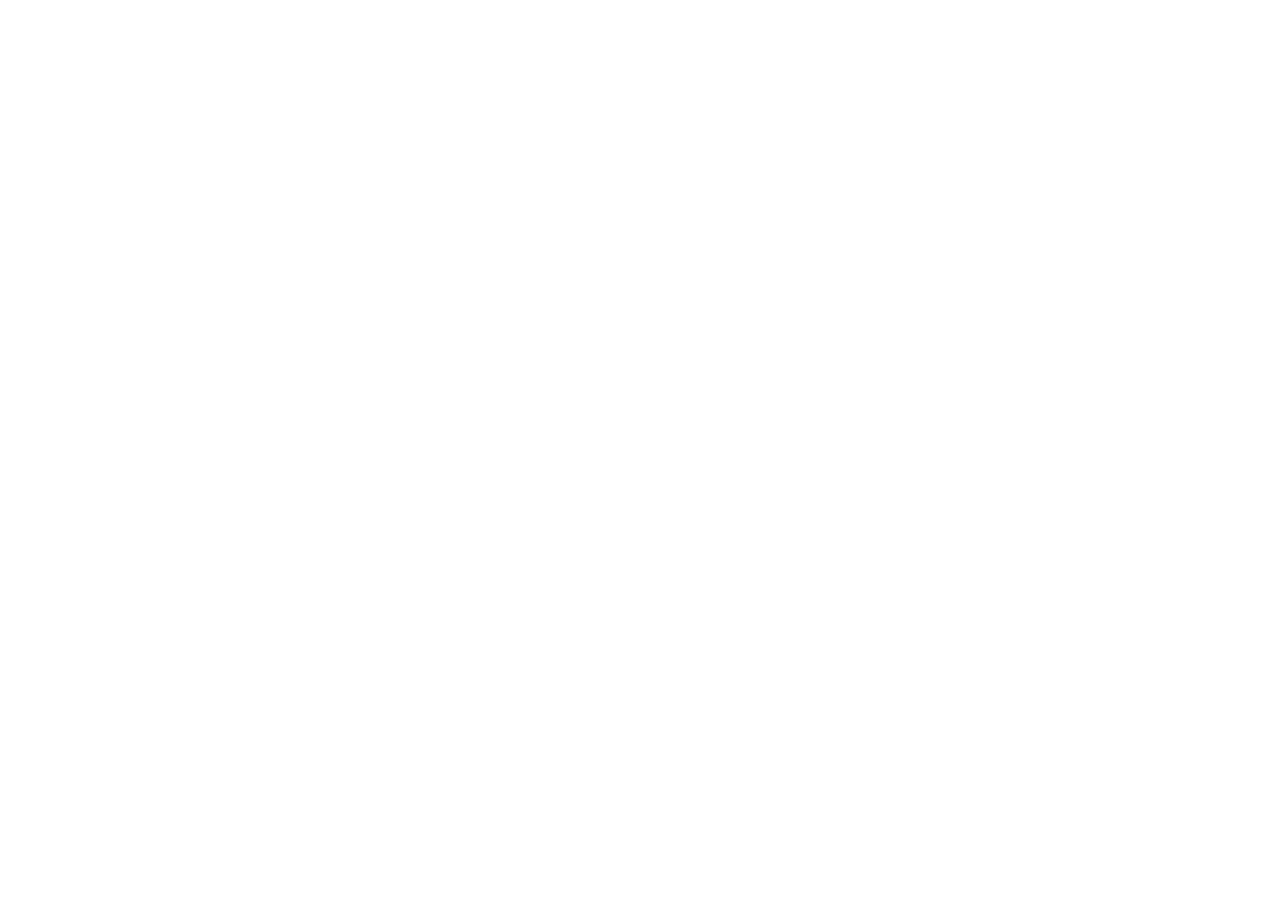
==== portfolio.html @ 9c1a5b18 "picture portfolio" ====
<!DOCTYPE html>
<html lang="en">
  <head>
    <meta charset="UTF-8" />
    <meta http-equiv="X-UA-Compatible" content="IE=edge" />
    <meta name="viewport" content="width=device-width, initial-scale=1.0" />
    <title>Portfolio</title>
  </head>
  <body></body>
</html>
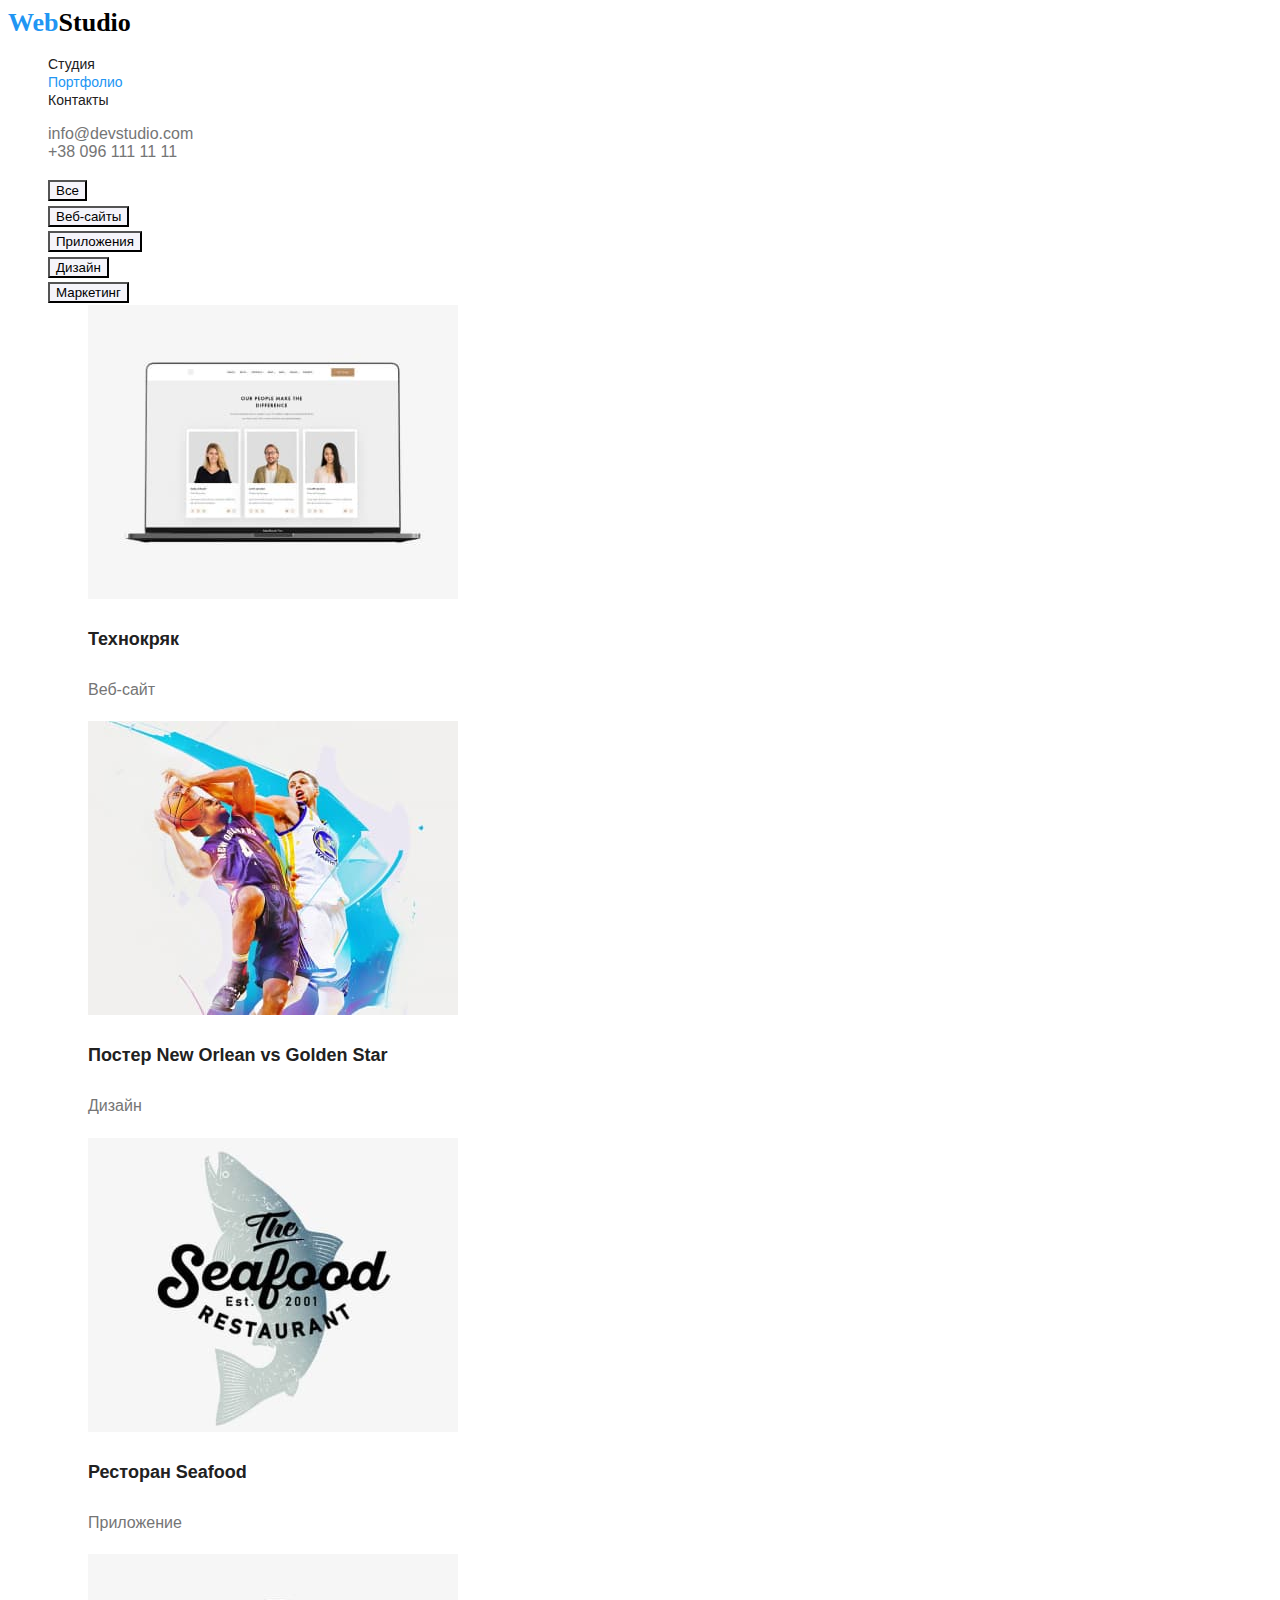
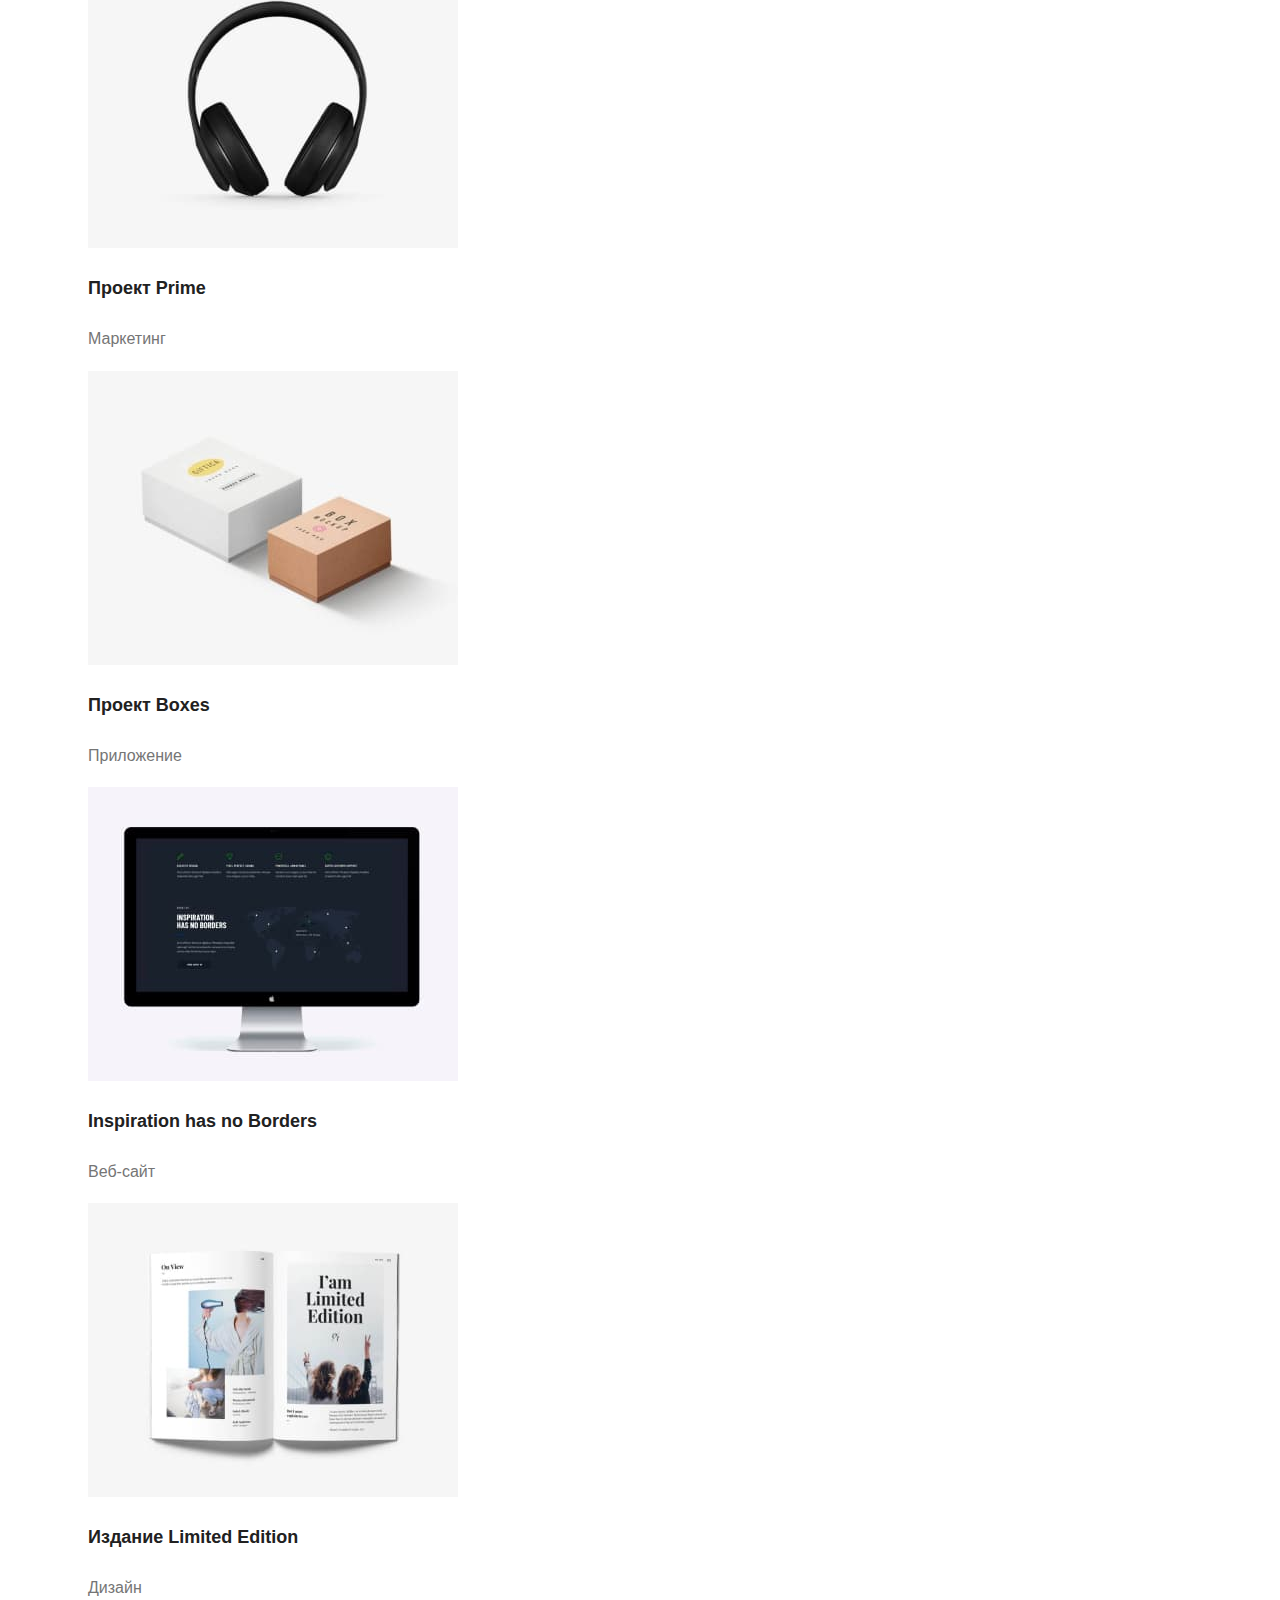
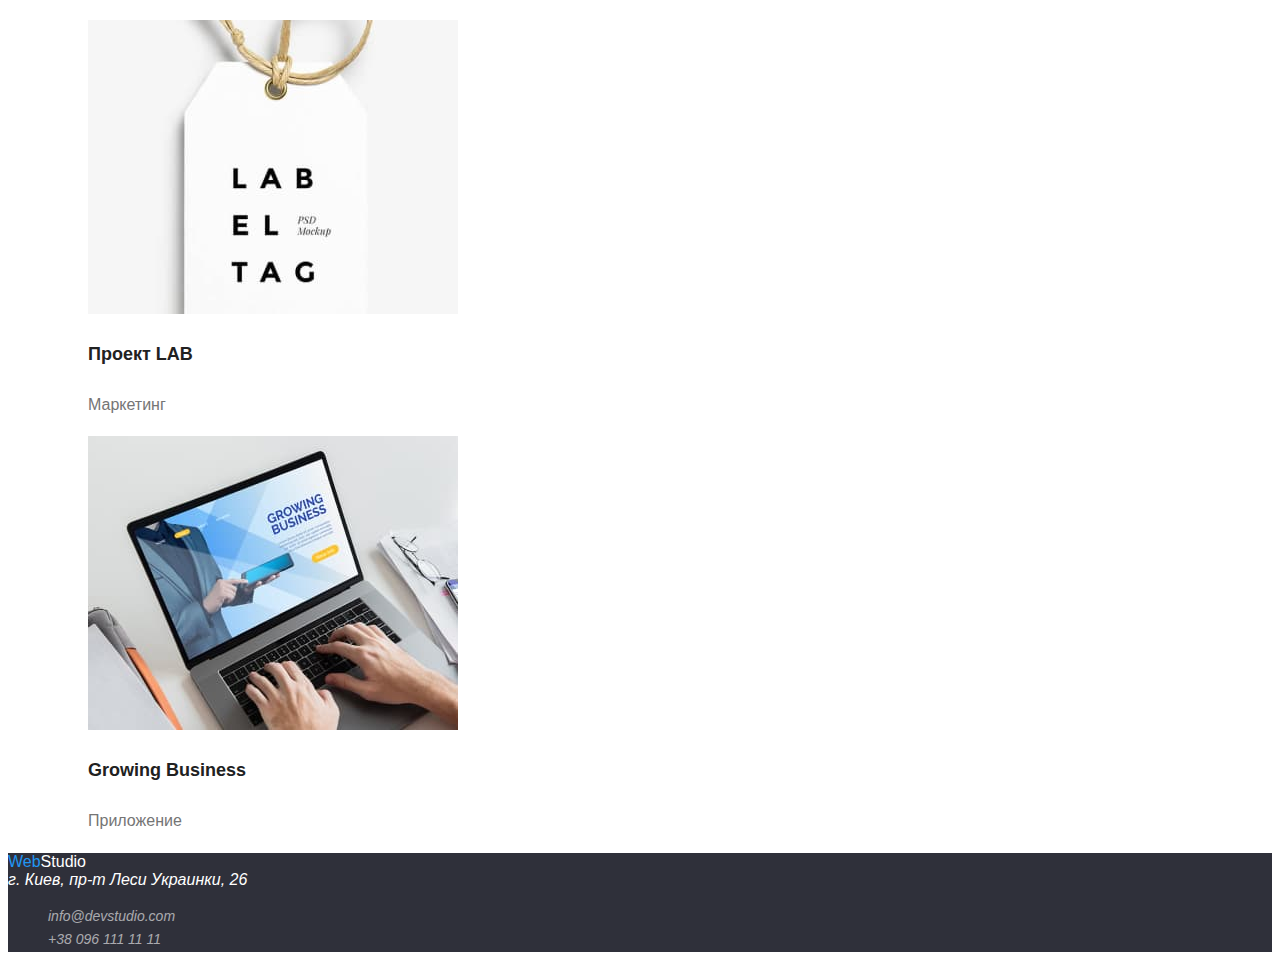
==== commit 41e2b43c: "add styles.css" ====
--- a/portfolio.html
+++ b/portfolio.html
@@ -4,7 +4,127 @@
     <meta charset="UTF-8" />
     <meta http-equiv="X-UA-Compatible" content="IE=edge" />
     <meta name="viewport" content="width=device-width, initial-scale=1.0" />
+    <link rel="stylesheet" href="./css/styles.css" />
     <title>Portfolio</title>
   </head>
-  <body></body>
+
+  <body>
+    <!--header-->
+    <header class="header">
+      <a class="link logo" href="/"><span class="web">Web</span>Studio</a>
+      <!--navigation-->
+      <nav>
+        <ul class="list">
+          <li><a class="link page-link" href="./index.html">Студия</a></li>
+          <li><a class="link page-link active-current" href="/portfolio.html">Портфолио</a></li>
+          <li><a class="link page-link" href="./index.html">Контакты</a></li>
+        </ul>
+      </nav>
+      <ul class="list">
+        <li><a class="link header-link" href="mailto:info@devstudio.com">info@devstudio.com</a></li>
+        <li><a class="link header-link" href="tel:+380961111111">+38 096 111 11 11</a></li>
+      </ul>
+    </header>
+    <!-- main -->
+    <main>
+      <!-- Portfolio -->
+      <section>
+        <!-- button -->
+        <ul class="list button-list">
+        <li>
+          <button class="btn-prtf-item btn-active" type="button">Все</button>
+        </li>
+        <li>
+          <button class="btn-prtf-item" type="button">Веб-сайты</button>
+        </li>
+        <li>
+          <button class="btn-prtf-item" type="button">Приложения</button>
+        </li>
+        <li>
+          <button class="btn-prtf-item" type="button">Дизайн</button>
+        </li>
+        <li>
+          <button class="btn-prtf-item" type="button">Маркетинг</button>
+        </li>
+        <ul class="list">
+          <li>
+            <a href class="link">
+              <img src="./images/portfolio/box1.jpg" alt="texnokriak" width="370" />
+              <h3 class="title-project">Технокряк</h3>
+              <p class="text-filter">Веб-сайт</p>
+            </a>
+          </li>
+          <li>
+            <a href class="link">
+              <img src="./images/portfolio/box2.jpg" alt="poster" width="370" />
+              <h3 class="title-project">Постер New Orlean vs Golden Star</h3>
+              <p class="text-filter">Дизайн</p>
+            </a>
+          </li>
+          <li>
+            <a href class="link">
+              <img src="./images/portfolio/box3.jpg" alt="restaurant" width="370" />
+              <h3 class="title-project">Ресторан Seafood</h3>
+              <p class="text-filter">Приложение</p>
+            </a>
+          </li>
+          <li>
+            <img src="./images/portfolio/box4.jpg" alt="Prime" width="370" />
+            <h3 class="title-project" >Проект Prime</h3>
+            <p class="text-filter">Маркетинг</p>
+          </li>
+          <li>
+            <a href class="link">
+              <img src="./images/portfolio/box5.jpg" alt="Boxes" width="370" />
+              <h3 class="title-project" >Проект Boxes</h3>
+              <p class="text-filter">Приложение</p>
+            </a>
+          </li>
+          <li>
+            <a href class="link">
+              <img src="./images/portfolio/box6.jpg" alt="Inspiration" width="370" />
+              <h3 class="title-project">Inspiration has no Borders</h3>
+              <p class="text-filter">Веб-сайт</p>
+            </a>
+          </li>
+          <li>
+            <a href class="link">
+              <img src="./images/portfolio/box7.jpg" alt="Limited Edition" width="370" />
+              <h3 class="title-project">Издание Limited Edition</h3>
+              <p class="text-filter">Дизайн</p>
+            </a>
+          </li>
+          <li>
+            <a href class="link">
+              <img src="./images/portfolio/box8.jpg" alt="LAB" width="370" />
+              <h3 class="title-project">Проект LAB</h3>
+              <p class="text-filter">Маркетинг</p>
+            </a>
+          </li>
+          <li>
+            <a href class="link">
+              <img src="./images/portfolio/box9.jpg" alt="Limited Edition" width="370" />
+              <h3 class="title-project">Growing Business</h3>
+              <p class="text-filter">Приложение</p>
+            </a>
+          </li>
+        </ul>
+      </section>
+    </main>
+    <!-- footer portfolio -->
+    <footer class="footer">
+      <a class="link logo-footer" href="./index.html"><span class="web">Web</span>Studio</a>
+      <address class="address">
+        г. Киев, пр-т Леси Украинки, 26
+        <ul class="list">
+          <li class="list">
+            <a class="link footer-link" href="mailto:info@devstudio.com" class="mail link">info@devstudio.com</a>
+          </li>
+          <li class="list">
+            <a class="link footer-link" href="tel:+380961111111" class="contact link">+38 096 111 11 11</a>
+          </li>
+        </ul>
+      </address>
+    </footer>
+  </body>
 </html>
--- a/css/styles.css
+++ b/css/styles.css
@@ -0,0 +1,183 @@
+:root{
+/* fonts */
+--main-font--:'Roboto', sans-serif;
+--secondary-font: 'Raleway', sans-serif;
+
+/* text colors */
+--main-txt-cl--: #212121;
+--color-accent: #2196F3;
+
+
+/* bg colors */
+--dark-bg-cl--: #2F303A;
+
+/* other */
+
+}
+
+body {
+    background-color:rgba(255, 255, 255, 1);
+    font-family:var(--main-font--);
+    color:var(--main-txt-cl--);
+}
+
+/*reset styles*/
+.list {
+    list-style: none;
+}
+.link {
+    text-decoration: none;
+}
+
+/* header */
+.header {
+    border-color: rgba(236, 236, 236, 1);
+}
+.logo{
+    color: black;
+    font-family:Raleway;
+    font-weight: 700;
+    font-size: 26px;
+    line-height:1.19em;
+}
+.web{
+    color: #2196F3;
+}
+.page-link{
+    color: var(--main-font--);
+    font-size: Medium;
+    font-size: 14px;
+    line-height: 1.14em;
+}
+.active-current {
+    color: var(--color-accent);
+  }
+  
+  .header-link{
+    color:#757575 ;
+  }
+/* hero section */
+.hero-section{
+    background-color:var(--dark-bg-cl--);
+}
+.hero-title{
+    font-family: var(--main-font--);
+    font-style: normal;
+    font-weight: 900;
+    font-size: 44px;
+    line-height: 1.36em;
+    color: #FFFFFF;
+}
+
+.btn{
+    background-color:#2196F3;
+    font-family:var(--main-font--);
+    font-style: normal;
+    font-weight: 700;
+    font-size: 16px;
+    line-height: 1.9em;
+    color: #FFFFFF;
+    border: transparent;
+    
+}
+.btn:hover{
+    background-color:#188CE8;
+}
+.btn:focus{
+    background-color:#188CE8;
+}
+
+
+/* skills */
+.skills-title {
+    font-family: var(--main-font--);
+    font-family: Bold;
+    font-size: 14px;
+    line-height: 1.14em;
+}
+.skills-text {
+    font-family: var(--main-font--);
+    Font-style: Regular;
+    Font-size: 14px;
+    line-height: 1.71em;
+    color: #212121;
+}
+/* what we are doing */
+.section-doing-title {
+    font-family: var(--main-font--);
+    font-style:Bold; 
+    font-size: 36px;
+    line-height:1.17em;
+    color: #212121;
+}
+
+/* team */
+.team-section{
+    background-color: #F5F4FA;
+}
+.team-section-title{
+    font-family: var(--main-font--);
+    font-style: Bold;
+    font-size: 36px;
+    line-height: 1.17em;
+    color: #212121;
+}
+.team-section-list{
+    font-family: var(--main-font--);
+    font-style: Medium; 
+    font-size: 16px;
+    line-height: 1.19em;    
+}
+/* page portfolio */
+.button-list > li{
+   
+    color: #212121; 
+    font-family: var(--main-font--);
+    font-style: Medium;
+    font-size: 16px;
+    line-height: 1.6em;
+    cursor: pointer;
+}
+.btn-prtf-item {
+    background-color: #F5F4FA;
+}
+.btn-active:active {
+    color: #FFFFFF;
+    background-color: #2196F3;
+}
+
+  /*  project */
+.title-project {
+    font-family: var(--main-font--);
+    font-style: Bold;
+    font-size: 18px;
+    line-height: 2.0em;
+    color: rgba(33, 33, 33, 1)
+}
+.text-filter{
+    font-family: var(--main-font--);
+    font-style: Regular;
+    font-size: 16px;
+    line-height: 1.9em;
+    color:rgba(117, 117, 117, 1);
+   
+}
+     
+/* footer */
+.footer{
+    background-color:var(--dark-bg-cl--);
+}
+.logo-footer{
+    color: rgba(255, 255, 255, 1);
+}
+.address{
+    color: rgba(255, 255, 255, 1);
+}
+.footer-link{
+    color:rgba(255, 255, 255, 0.6);
+    font-family: var(--main-font--);
+    font-style: Regular;
+    font-size: 14px;
+    line-height: 1.7em;
+    
+}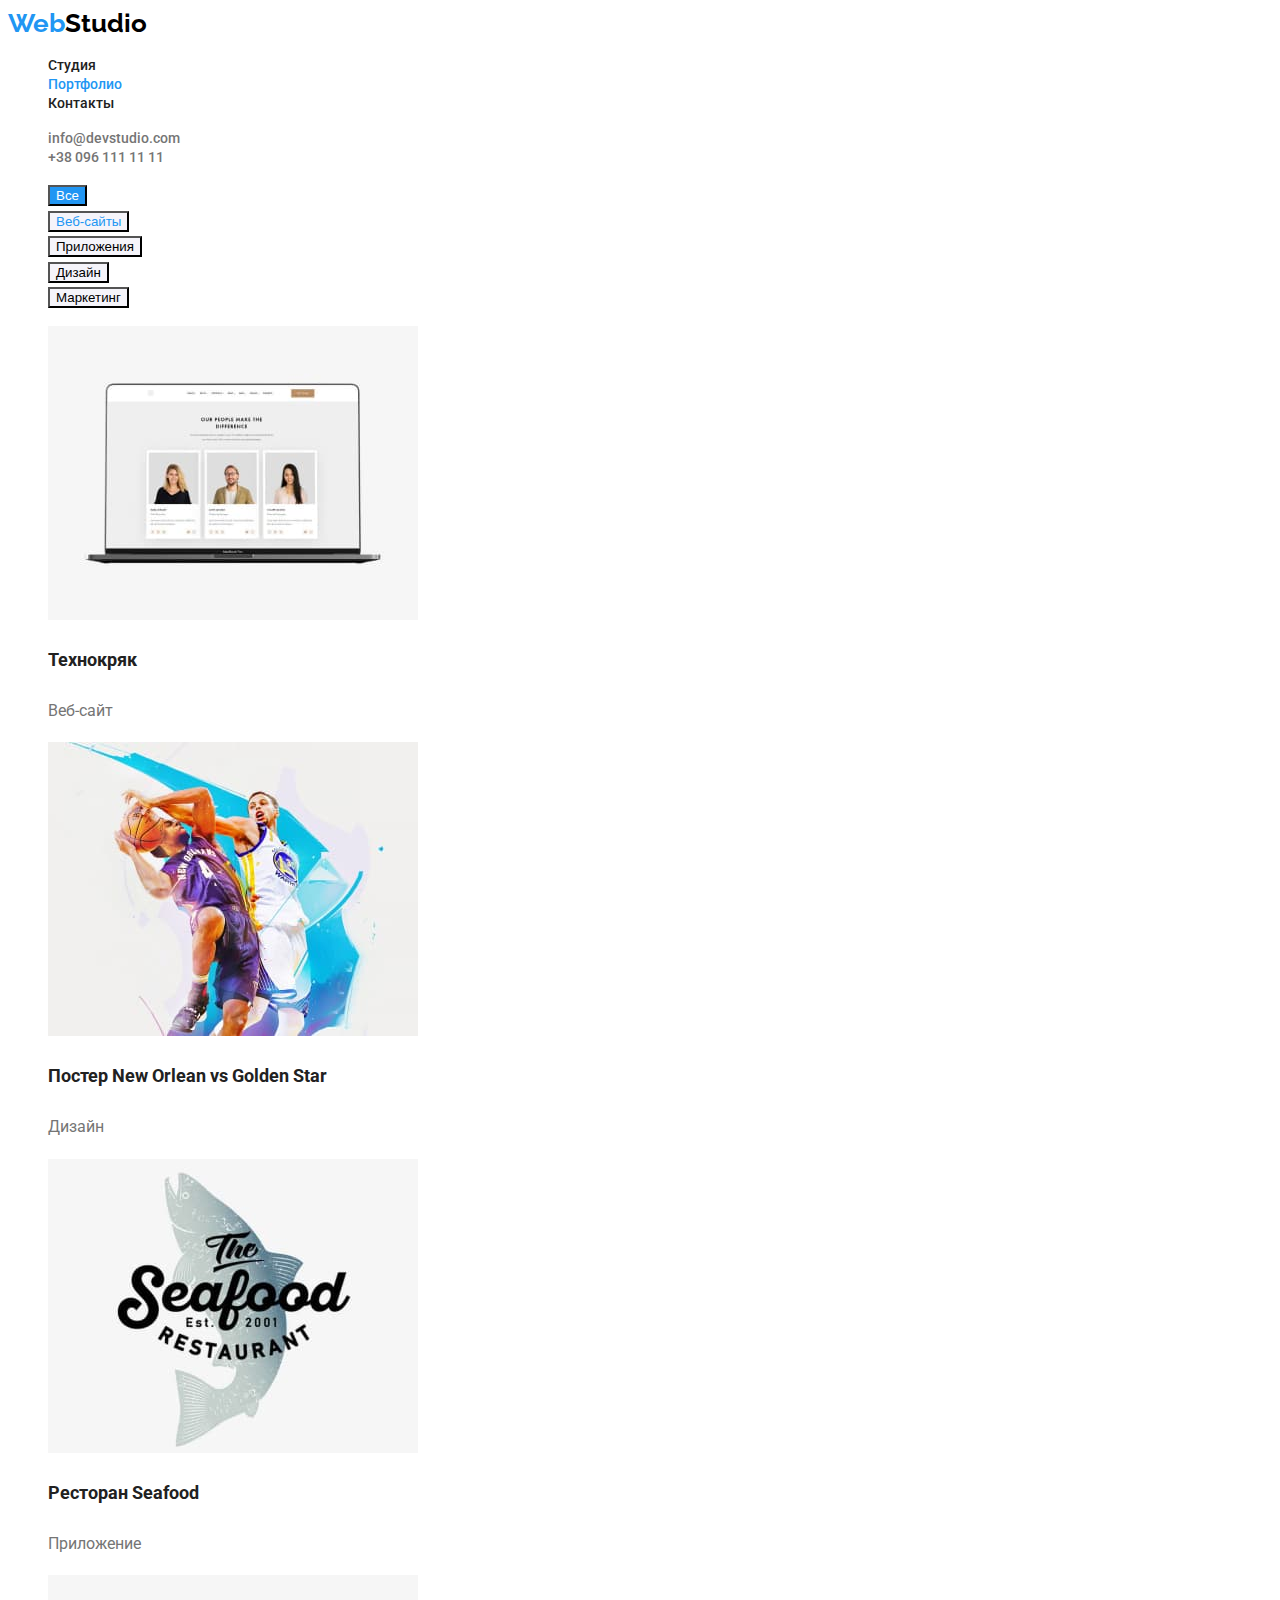
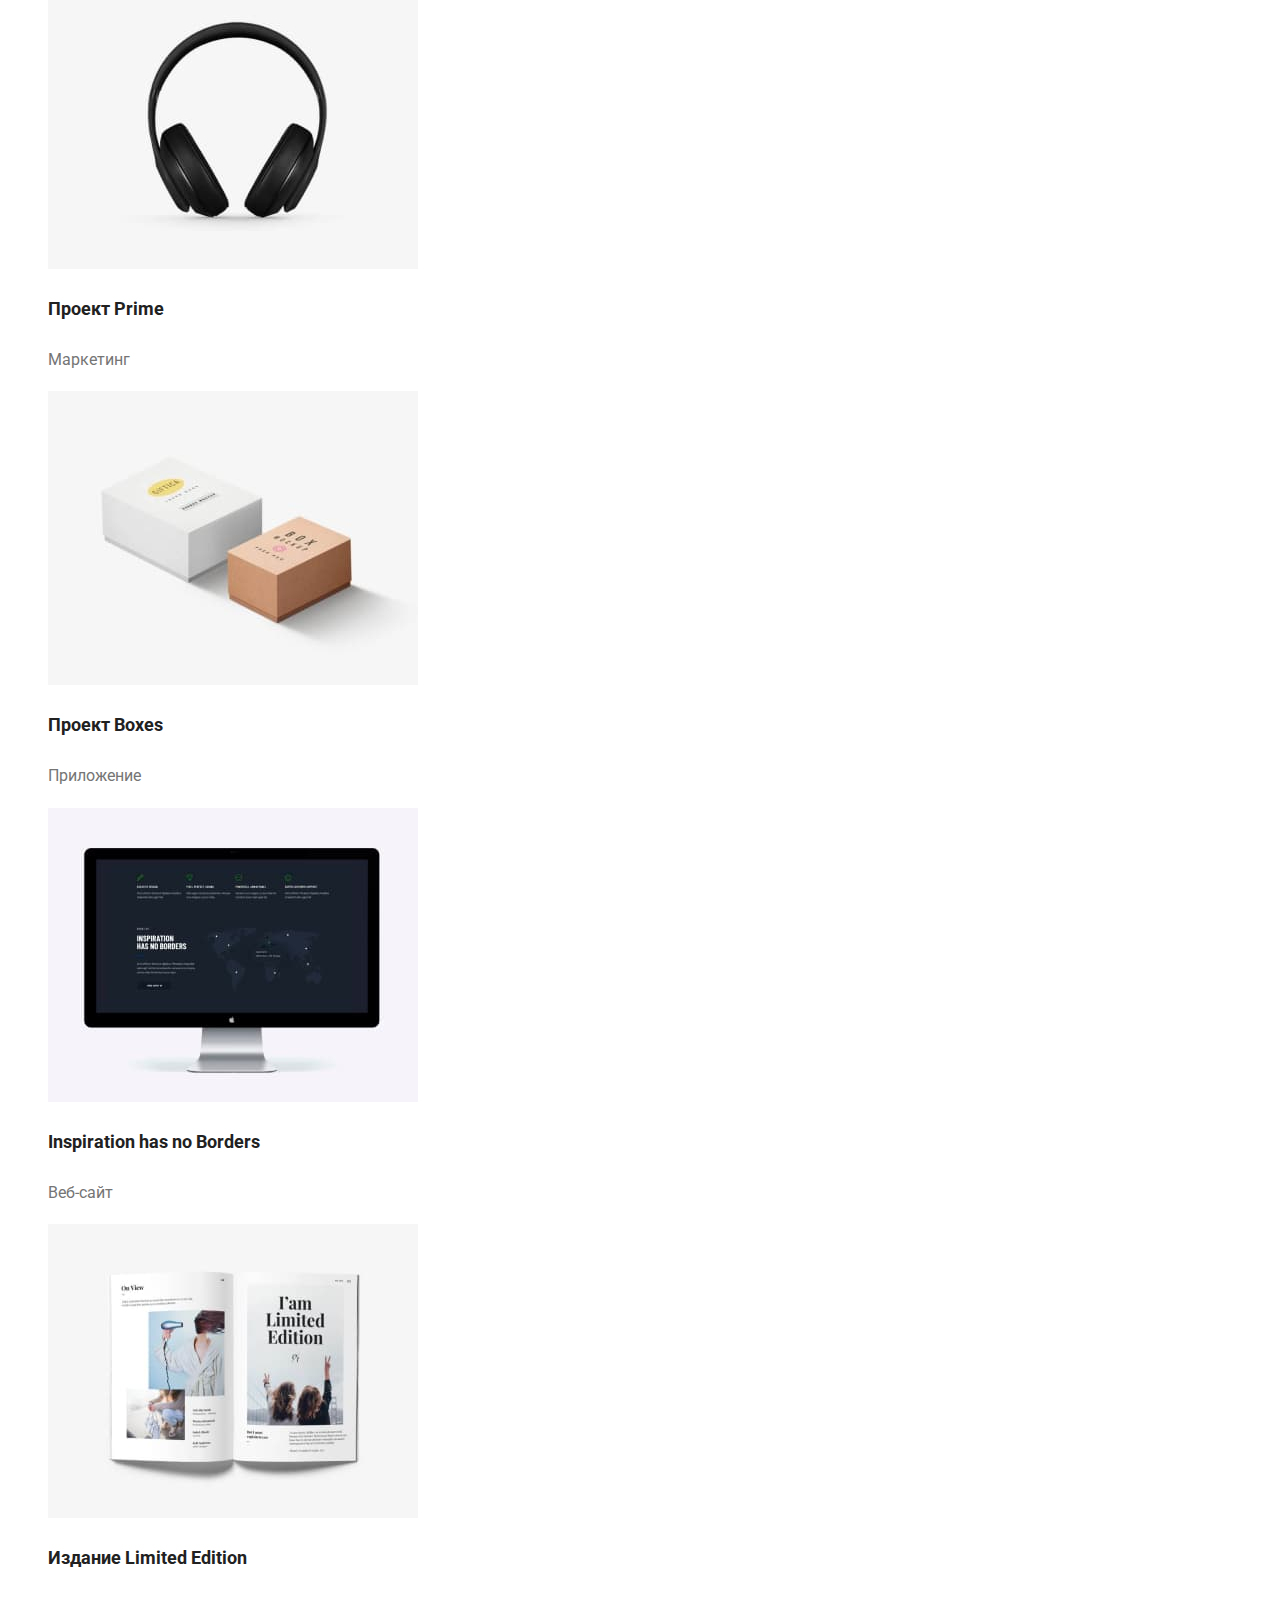
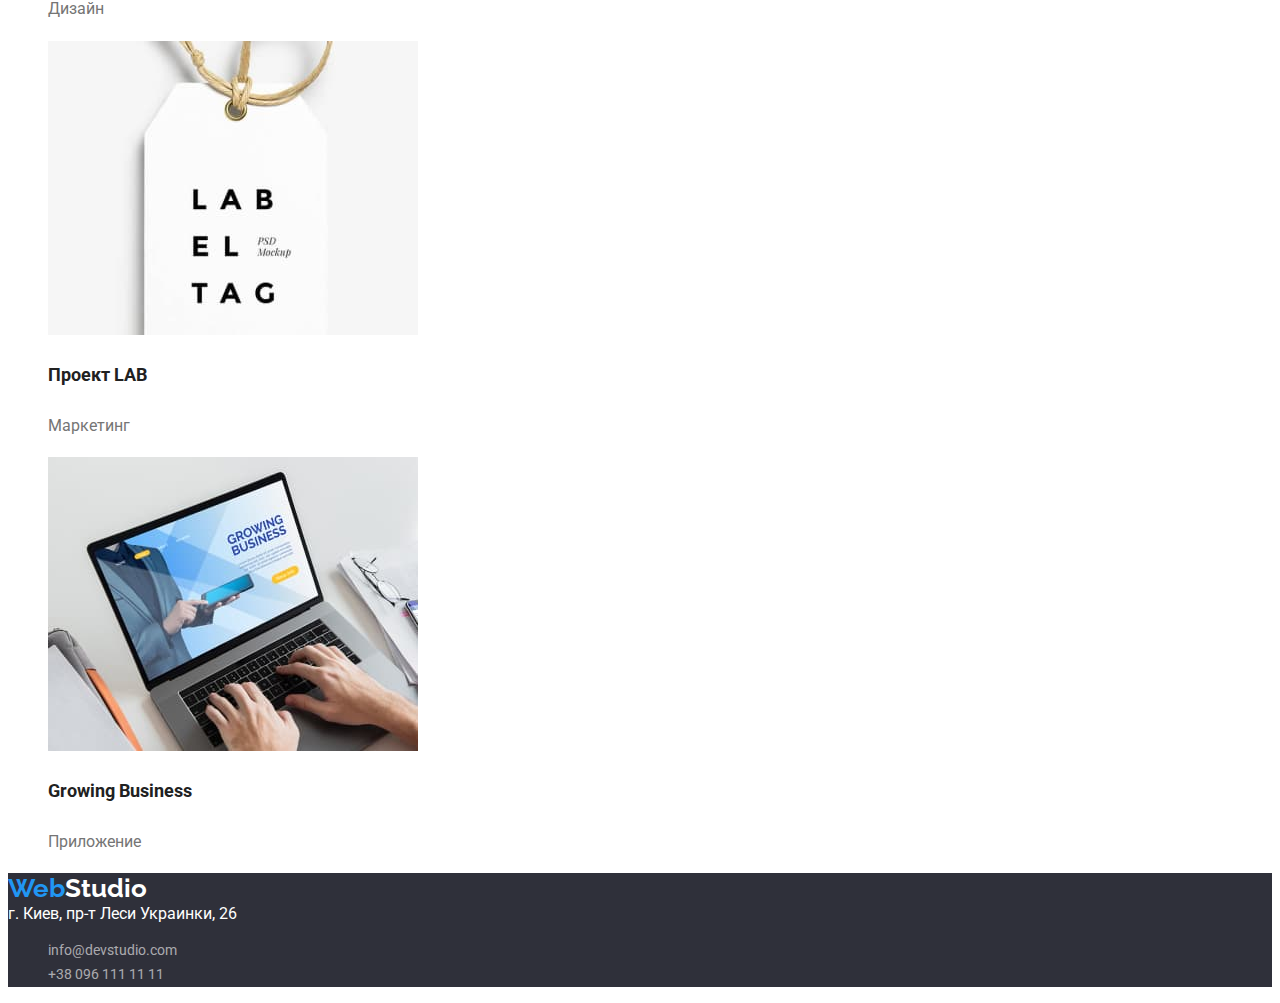
==== commit 0c2c904e: "without buttons" ====
--- a/portfolio.html
+++ b/portfolio.html
@@ -5,6 +5,14 @@
     <meta http-equiv="X-UA-Compatible" content="IE=edge" />
     <meta name="viewport" content="width=device-width, initial-scale=1.0" />
     <link rel="stylesheet" href="./css/styles.css" />
+    <!--fonts start-->
+    <link rel="preconnect" href="https://fonts.googleapis.com" />
+    <link rel="preconnect" href="https://fonts.gstatic.com" crossorigin />
+    <link
+      href="https://fonts.googleapis.com/css2?family=Raleway:wght@700&family=Roboto:wght@400;500;700;900&display=swap"
+      rel="stylesheet"
+    />
+    <!--fonts end -->
     <title>Portfolio</title>
   </head>
 
@@ -31,21 +39,22 @@
       <section>
         <!-- button -->
         <ul class="list button-list">
-        <li>
-          <button class="btn-prtf-item btn-active" type="button">Все</button>
-        </li>
-        <li>
-          <button class="btn-prtf-item" type="button">Веб-сайты</button>
-        </li>
-        <li>
-          <button class="btn-prtf-item" type="button">Приложения</button>
-        </li>
-        <li>
-          <button class="btn-prtf-item" type="button">Дизайн</button>
-        </li>
-        <li>
-          <button class="btn-prtf-item" type="button">Маркетинг</button>
-        </li>
+          <li>
+            <button class="btn-portfolio-item btn-active" type="button">Все</button>
+          </li>
+          <li>
+            <button class="btn-portfolio-item active-current" type="button">Веб-сайты</button>
+          </li>
+          <li>
+            <button class="btn-portfolio-item" type="button">Приложения</button>
+          </li>
+          <li>
+            <button class="btn-portfolio-item" type="button">Дизайн</button>
+          </li>
+          <li>
+            <button class="btn-portfolio-item" type="button">Маркетинг</button>
+          </li>
+        </ul>
         <ul class="list">
           <li>
             <a href class="link">
@@ -70,13 +79,13 @@
           </li>
           <li>
             <img src="./images/portfolio/box4.jpg" alt="Prime" width="370" />
-            <h3 class="title-project" >Проект Prime</h3>
+            <h3 class="title-project">Проект Prime</h3>
             <p class="text-filter">Маркетинг</p>
           </li>
           <li>
             <a href class="link">
               <img src="./images/portfolio/box5.jpg" alt="Boxes" width="370" />
-              <h3 class="title-project" >Проект Boxes</h3>
+              <h3 class="title-project">Проект Boxes</h3>
               <p class="text-filter">Приложение</p>
             </a>
           </li>
@@ -118,10 +127,14 @@
         г. Киев, пр-т Леси Украинки, 26
         <ul class="list">
           <li class="list">
-            <a class="link footer-link" href="mailto:info@devstudio.com" class="mail link">info@devstudio.com</a>
+            <a class="link footer-link" href="mailto:info@devstudio.com" class="mail link"
+              >info@devstudio.com</a
+            >
           </li>
           <li class="list">
-            <a class="link footer-link" href="tel:+380961111111" class="contact link">+38 096 111 11 11</a>
+            <a class="link footer-link" href="tel:+380961111111" class="contact link"
+              >+38 096 111 11 11</a
+            >
           </li>
         </ul>
       </address>
--- a/css/styles.css
+++ b/css/styles.css
@@ -18,6 +18,7 @@
 body {
     background-color:rgba(255, 255, 255, 1);
     font-family:var(--main-font--);
+    font-style: normal;
     color:var(--main-txt-cl--);
 }
 
@@ -35,7 +36,7 @@
 }
 .logo{
     color: black;
-    font-family:Raleway;
+    font-family:raleway;
     font-weight: 700;
     font-size: 26px;
     line-height:1.19em;
@@ -45,37 +46,45 @@
 }
 .page-link{
     color: var(--main-font--);
-    font-size: Medium;
-    font-size: 14px;
-    line-height: 1.14em;
+    font-weight: 500;
+    font-size: 14px;
+    line-height: 1.14;
+
+}
+.page-link:hover {
+    color: var(--color-accent)
 }
 .active-current {
     color: var(--color-accent);
   }
   
   .header-link{
-    color:#757575 ;
+    color:#757575;
+    font-weight: 500;
+    font-size: 14px;
+    line-height: 1.14;
+  }
+  .header-link:hover{
+    color: var(--color-accent)
   }
 /* hero section */
 .hero-section{
     background-color:var(--dark-bg-cl--);
 }
 .hero-title{
-    font-family: var(--main-font--);
-    font-style: normal;
+    text-transform: uppercase;
     font-weight: 900;
     font-size: 44px;
-    line-height: 1.36em;
+    line-height: 1.36;
     color: #FFFFFF;
 }
 
 .btn{
     background-color:#2196F3;
     font-family:var(--main-font--);
-    font-style: normal;
-    font-weight: 700;
-    font-size: 16px;
-    line-height: 1.9em;
+    font-weight: 700;
+    font-size: 16px;
+    line-height: 1.9;
     color: #FFFFFF;
     border: transparent;
     
@@ -90,24 +99,24 @@
 
 /* skills */
 .skills-title {
-    font-family: var(--main-font--);
-    font-family: Bold;
-    font-size: 14px;
-    line-height: 1.14em;
+
+    font-weight: 700;
+    font-size: 14px;
+    line-height: 1.14;
 }
 .skills-text {
-    font-family: var(--main-font--);
-    Font-style: Regular;
+
+    font-weight: 400;
     Font-size: 14px;
-    line-height: 1.71em;
+    line-height: 1.71;
     color: #212121;
 }
 /* what we are doing */
 .section-doing-title {
-    font-family: var(--main-font--);
-    font-style:Bold; 
+
+    font-weight: 700;
     font-size: 36px;
-    line-height:1.17em;
+    line-height:1.17;
     color: #212121;
 }
 
@@ -115,50 +124,62 @@
 .team-section{
     background-color: #F5F4FA;
 }
-.team-section-title{
-    font-family: var(--main-font--);
-    font-style: Bold;
+.team-section-title {
+    font-weight: 700;
     font-size: 36px;
-    line-height: 1.17em;
+    line-height: 1.17;
     color: #212121;
 }
-.team-section-list{
-    font-family: var(--main-font--);
-    font-style: Medium; 
-    font-size: 16px;
-    line-height: 1.19em;    
+.team-section-list {
+    font-weight: 500;
+    font-size: 16px;
+    line-height: 1.19; 
+}
+
+.team-section-text {
+
+    font-weight: 400;
+    font-size: 16px;
+    line-height: 1.19;
 }
 /* page portfolio */
-.button-list > li{
-   
+
+.button-list {
     color: #212121; 
-    font-family: var(--main-font--);
-    font-style: Medium;
-    font-size: 16px;
-    line-height: 1.6em;
+    font-family: inherit;
+    font-weight: 500;
+    font-size: 16px;
+    line-height: 1.6;
     cursor: pointer;
 }
-.btn-prtf-item {
+.btn-portfolio-item {
     background-color: #F5F4FA;
-}
-.btn-active:active {
+    }
+
+.btn-portfolio-item  {
+    background-color:hover rgba(33, 150, 243, 1);
+    color:hover rgba(255, 255, 255, 1) ;
+}
+.btn-portfolio-item {
+    color: hover rgba(255, 255, 255, 1);
+}
+
+ .btn-active {
     color: #FFFFFF;
     background-color: #2196F3;
 }
 
   /*  project */
 .title-project {
-    font-family: var(--main-font--);
-    font-style: Bold;
+    font-weight: 700;
     font-size: 18px;
-    line-height: 2.0em;
+    line-height: 2.0;
     color: rgba(33, 33, 33, 1)
 }
 .text-filter{
-    font-family: var(--main-font--);
-    font-style: Regular;
-    font-size: 16px;
-    line-height: 1.9em;
+    font-weight: 400;
+    font-size: 16px;
+    line-height: 1.9;
     color:rgba(117, 117, 117, 1);
    
 }
@@ -169,15 +190,22 @@
 }
 .logo-footer{
     color: rgba(255, 255, 255, 1);
+    font-family: 'Raleway';
+    font-style: normal;
+    font-weight: 700;
+    font-size: 26px;
+    line-height: 31px;
 }
 .address{
     color: rgba(255, 255, 255, 1);
+    font-style: normal;
 }
 .footer-link{
     color:rgba(255, 255, 255, 0.6);
     font-family: var(--main-font--);
-    font-style: Regular;
-    font-size: 14px;
-    line-height: 1.7em;
+    font-style: normal;
+    font-weight: 400;
+    font-size: 14px;
+    line-height: 1.7;
     
 }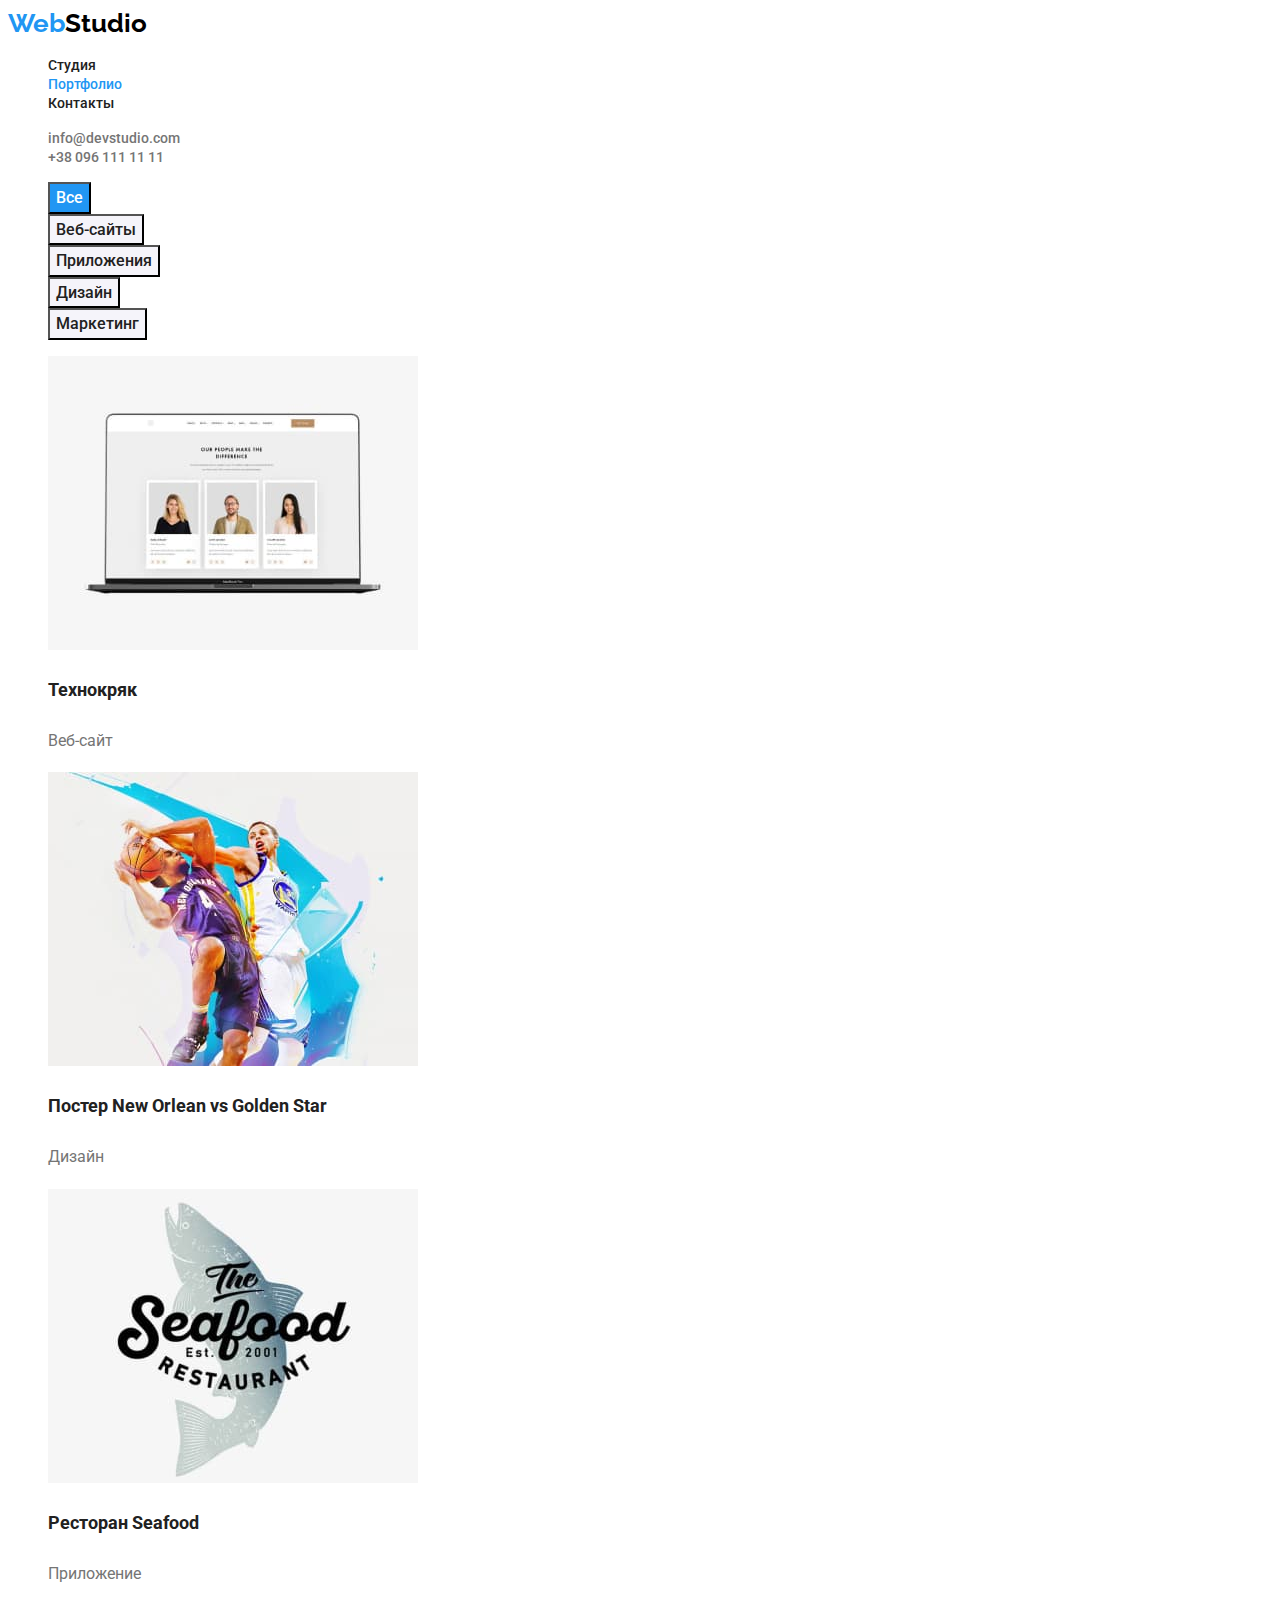
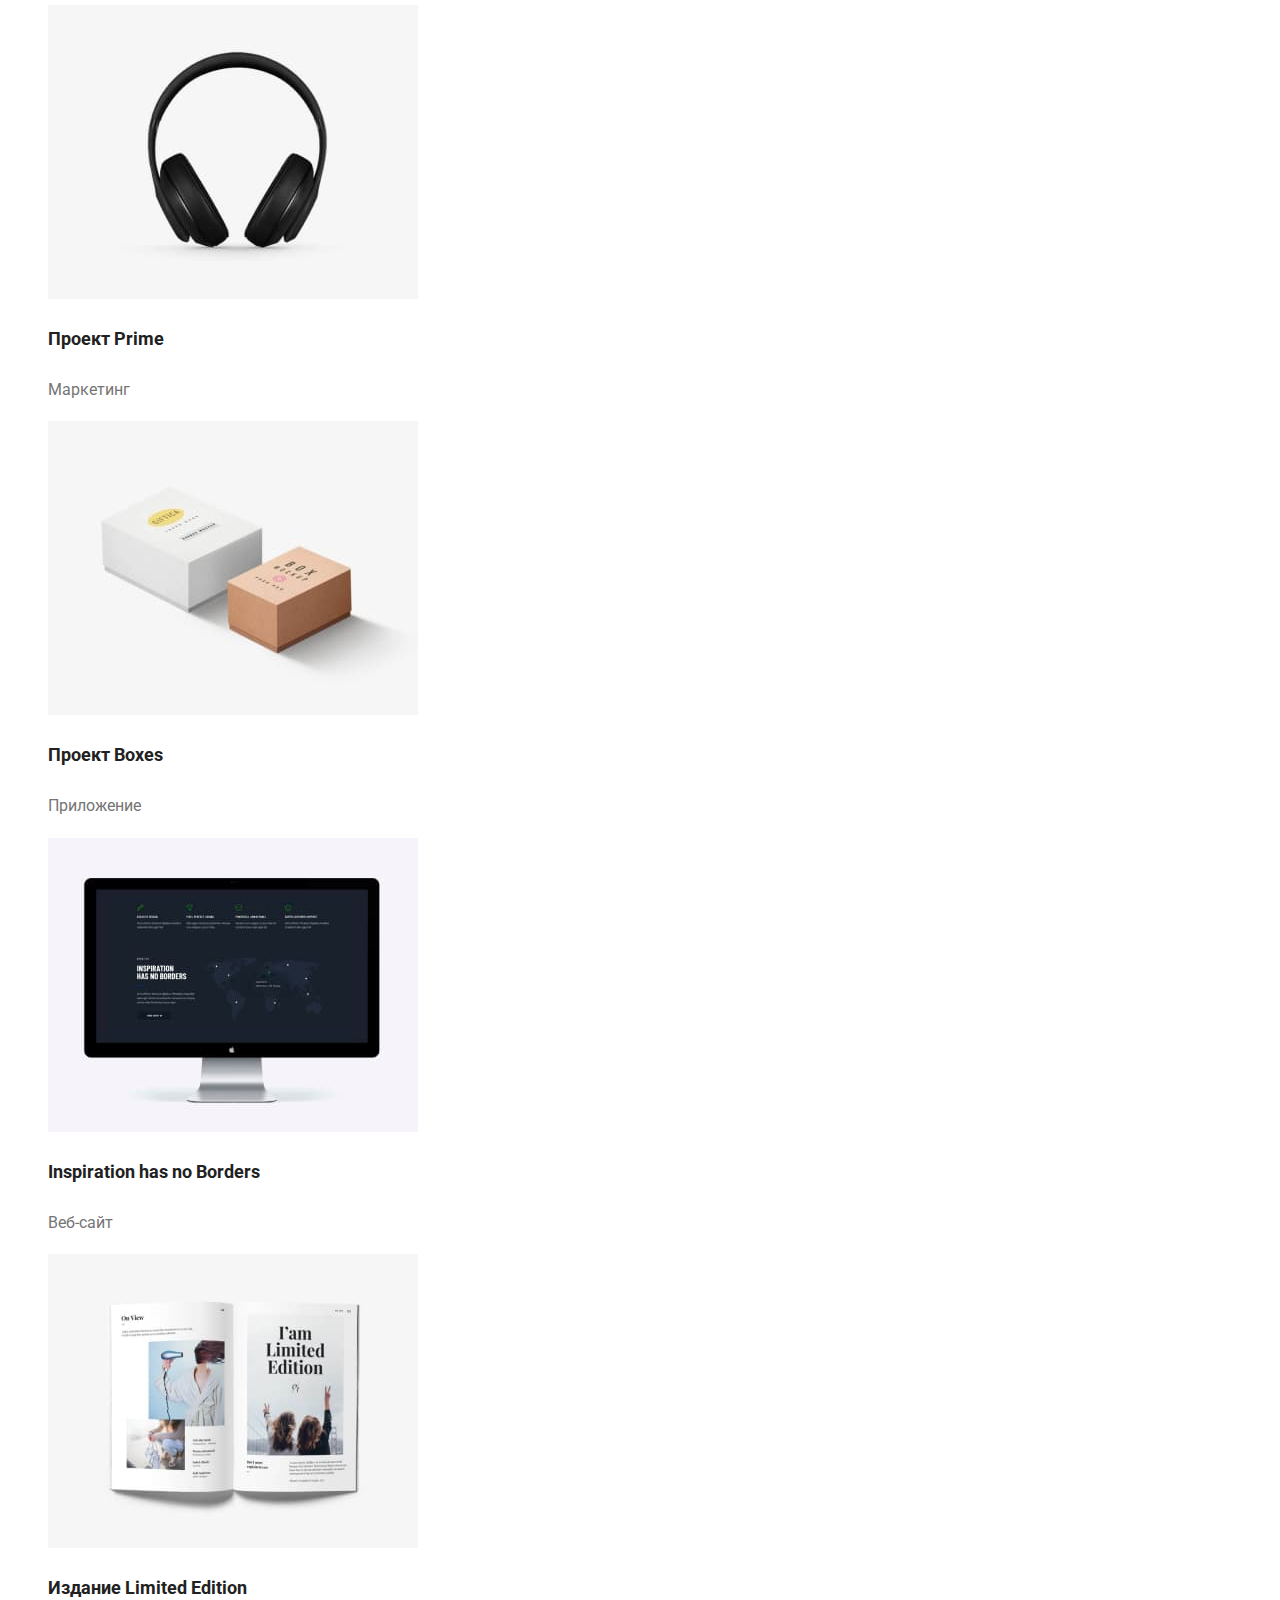
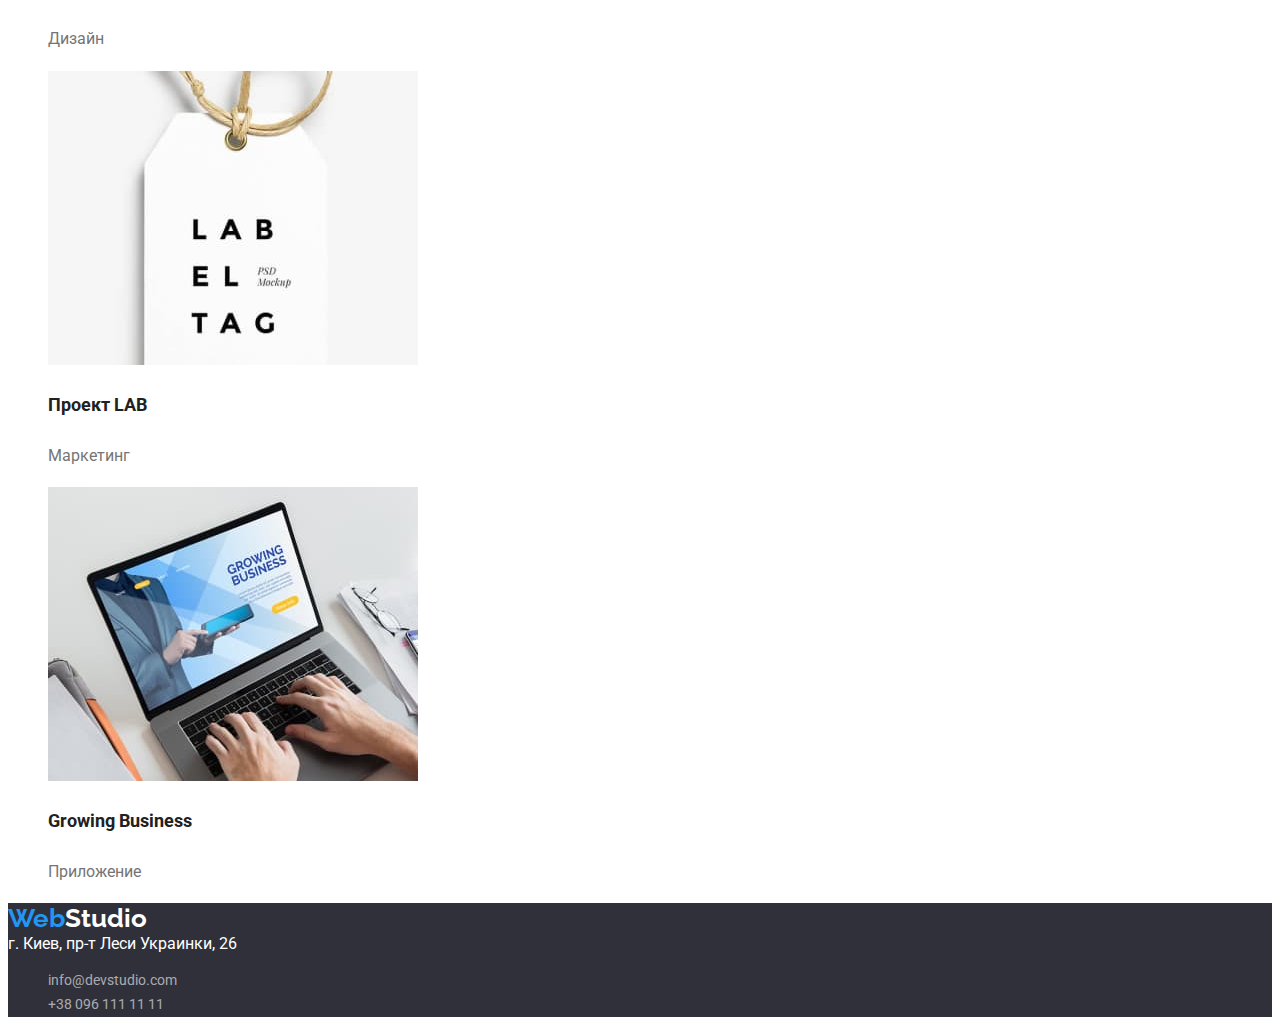
==== commit c2662826: "add all button" ====
--- a/portfolio.html
+++ b/portfolio.html
@@ -38,21 +38,21 @@
       <!-- Portfolio -->
       <section>
         <!-- button -->
-        <ul class="list button-list">
+        <ul class="list">
           <li>
-            <button class="btn-portfolio-item btn-active" type="button">Все</button>
+            <button class="button current" type="button">Все</button>
           </li>
           <li>
-            <button class="btn-portfolio-item active-current" type="button">Веб-сайты</button>
+            <button class="button" type="button">Веб-сайты</button>
           </li>
           <li>
-            <button class="btn-portfolio-item" type="button">Приложения</button>
+            <button class="button" type="button">Приложения</button>
           </li>
           <li>
-            <button class="btn-portfolio-item" type="button">Дизайн</button>
+            <button class="button" type="button">Дизайн</button>
           </li>
           <li>
-            <button class="btn-portfolio-item" type="button">Маркетинг</button>
+            <button class="button" type="button">Маркетинг</button>
           </li>
         </ul>
         <ul class="list">
--- a/css/styles.css
+++ b/css/styles.css
@@ -6,7 +6,7 @@
 /* text colors */
 --main-txt-cl--: #212121;
 --color-accent: #2196F3;
-
+--color-white: #FFFFFF;
 
 /* bg colors */
 --dark-bg-cl--: #2F303A;
@@ -144,29 +144,25 @@
 }
 /* page portfolio */
 
-.button-list {
+.button {
     color: #212121; 
     font-family: inherit;
     font-weight: 500;
     font-size: 16px;
     line-height: 1.6;
     cursor: pointer;
-}
-.btn-portfolio-item {
     background-color: #F5F4FA;
     }
 
-.btn-portfolio-item  {
-    background-color:hover rgba(33, 150, 243, 1);
-    color:hover rgba(255, 255, 255, 1) ;
-}
-.btn-portfolio-item {
-    color: hover rgba(255, 255, 255, 1);
-}
-
- .btn-active {
-    color: #FFFFFF;
-    background-color: #2196F3;
+.button.current {
+ color: var(--color-white);
+ background-color: var(--color-accent);
+}
+
+.button:active, .button:focus, .button:hover {
+    color:var(--color-white);
+    background-color: var(--color-accent);
+
 }
 
   /*  project */
@@ -208,4 +204,7 @@
     font-size: 14px;
     line-height: 1.7;
     
+}
+.footer-link:hover,.footer-link:focus {
+    color: var(--color-white)
 }